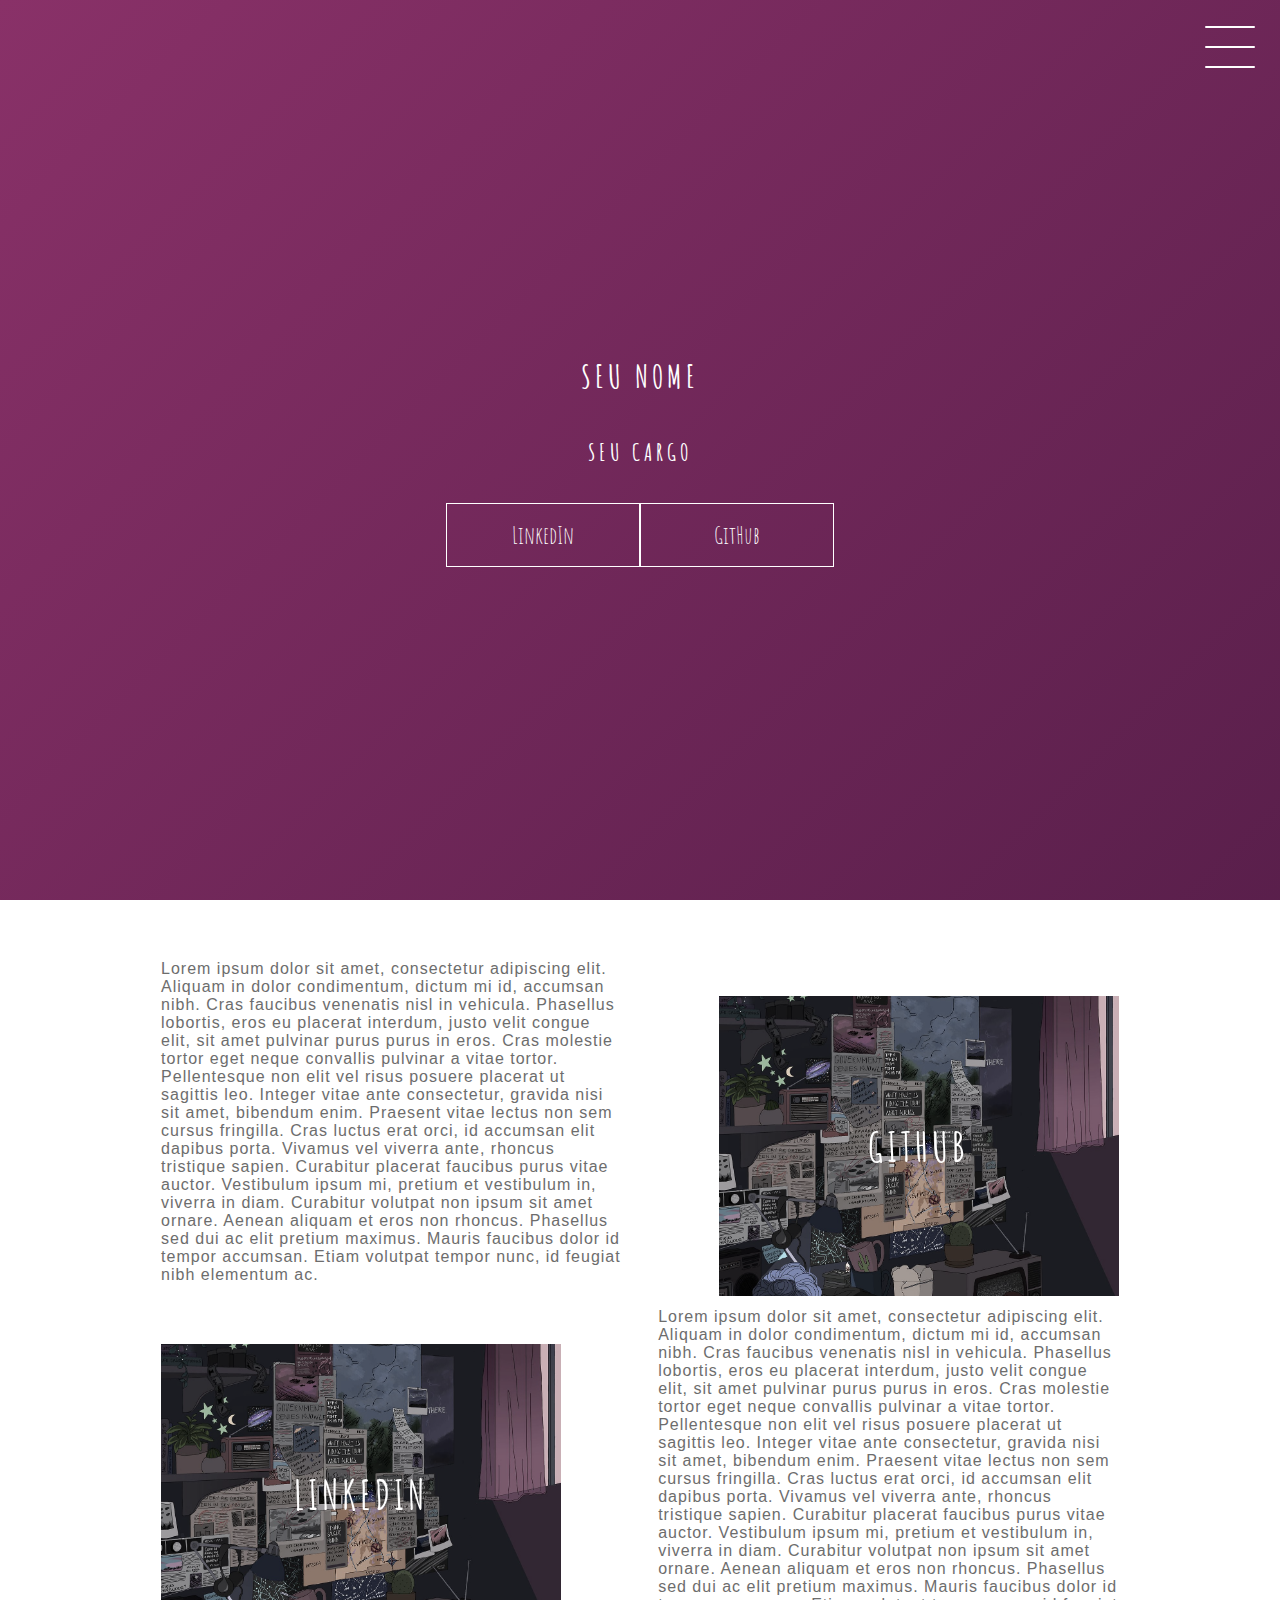
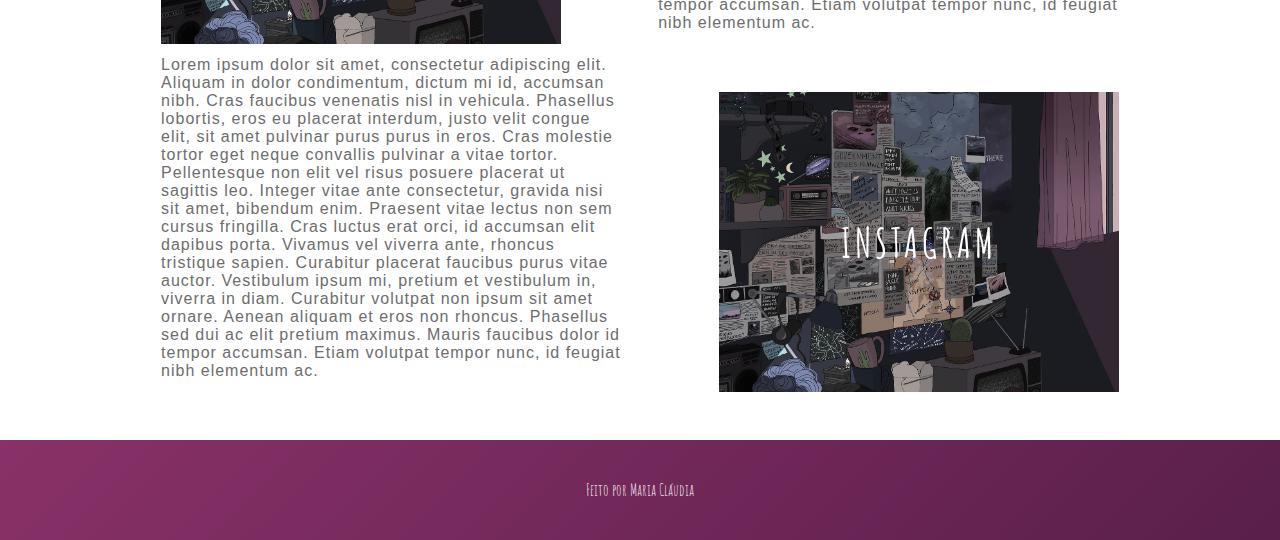
==== project/index.html @ 4250499c "including 'transitions-02' and 'keyframes-01'" ====
<!DOCTYPE html>
<html lang="en">
    <head>
        <meta charset="UTF-8">
        <meta name="viewport" content="width=device-width, initial-scale=1.0">
        <link rel="stylesheet" href="style.css">
        <title>Document</title>
    </head>
    <body>
        <header class="header-wrapper">
            <div class="header">
                <div class="checkbox-container">
                    <div class="checkbox-wrapper">
                       <input type="checkbox" id="toggle">
                       <label class="checkbox" for="toggle">
                            <div class="trace"></div>
                            <div class="trace"></div>
                            <div class="trace"></div>
                       </label> 
                       <div class="menu"></div>
                       <nav class="menu-itens">
                            <ul>
                                <li>
                                    <a href="#">Home</a>
                                </li>
                                <li>
                                    <a href="#">Sobre</a>
                                </li>
                                <li>
                                    <a href="#">Projetos</a>
                                </li>
                            </ul>
                        </nav>
                    </div>
                </div>
            </div>
            <h1>Seu nome</h1>
            <h2>Seu cargo</h2>
            <div class="social-media">
                <a href="#">LinkedIn</a>
                <a href="#">GitHub</a>
            </div>
        </header>
        <main class="container">
            <div class="card-container">
                <div class="card-text">
                    Lorem ipsum dolor sit amet, consectetur adipiscing elit. Aliquam in dolor condimentum, dictum mi id, accumsan nibh. Cras faucibus venenatis nisl in vehicula. Phasellus lobortis, eros eu placerat interdum, justo velit congue elit, sit amet pulvinar purus purus in eros. Cras molestie tortor eget neque convallis pulvinar a vitae tortor. Pellentesque non elit vel risus posuere placerat ut sagittis leo. Integer vitae ante consectetur, gravida nisi sit amet, bibendum enim. Praesent vitae lectus non sem cursus fringilla. Cras luctus erat orci, id accumsan elit dapibus porta. Vivamus vel viverra ante, rhoncus tristique sapien. Curabitur placerat faucibus purus vitae auctor. Vestibulum ipsum mi, pretium et vestibulum in, viverra in diam. Curabitur volutpat non ipsum sit amet ornare. Aenean aliquam et eros non rhoncus. Phasellus sed dui ac elit pretium maximus. Mauris faucibus dolor id tempor accumsan. Etiam volutpat tempor nunc, id feugiat nibh elementum ac.
                </div>
                <div class="card">
                    <div class="card-wrapper">
                        <h2>Github</h2>
                        <p>Veja meus projetos</p>
                    </div>
                </div>
            </div>
            <div class="card-container">
                <div class="card">
                    <div class="card-wrapper">
                        <h2>Linkedin</h2>
                        <p>Acompanhe minha carreira</p>
                    </div>
                </div>
                <div class="card-text">
                    Lorem ipsum dolor sit amet, consectetur adipiscing elit. Aliquam in dolor condimentum, dictum mi id, accumsan nibh. Cras faucibus venenatis nisl in vehicula. Phasellus lobortis, eros eu placerat interdum, justo velit congue elit, sit amet pulvinar purus purus in eros. Cras molestie tortor eget neque convallis pulvinar a vitae tortor. Pellentesque non elit vel risus posuere placerat ut sagittis leo. Integer vitae ante consectetur, gravida nisi sit amet, bibendum enim. Praesent vitae lectus non sem cursus fringilla. Cras luctus erat orci, id accumsan elit dapibus porta. Vivamus vel viverra ante, rhoncus tristique sapien. Curabitur placerat faucibus purus vitae auctor. Vestibulum ipsum mi, pretium et vestibulum in, viverra in diam. Curabitur volutpat non ipsum sit amet ornare. Aenean aliquam et eros non rhoncus. Phasellus sed dui ac elit pretium maximus. Mauris faucibus dolor id tempor accumsan. Etiam volutpat tempor nunc, id feugiat nibh elementum ac.
                </div>
            </div>
            <div class="card-container">
                <div class="card-text">
                    Lorem ipsum dolor sit amet, consectetur adipiscing elit. Aliquam in dolor condimentum, dictum mi id, accumsan nibh. Cras faucibus venenatis nisl in vehicula. Phasellus lobortis, eros eu placerat interdum, justo velit congue elit, sit amet pulvinar purus purus in eros. Cras molestie tortor eget neque convallis pulvinar a vitae tortor. Pellentesque non elit vel risus posuere placerat ut sagittis leo. Integer vitae ante consectetur, gravida nisi sit amet, bibendum enim. Praesent vitae lectus non sem cursus fringilla. Cras luctus erat orci, id accumsan elit dapibus porta. Vivamus vel viverra ante, rhoncus tristique sapien. Curabitur placerat faucibus purus vitae auctor. Vestibulum ipsum mi, pretium et vestibulum in, viverra in diam. Curabitur volutpat non ipsum sit amet ornare. Aenean aliquam et eros non rhoncus. Phasellus sed dui ac elit pretium maximus. Mauris faucibus dolor id tempor accumsan. Etiam volutpat tempor nunc, id feugiat nibh elementum ac.
                </div>
                <div class="card">
                    <div class="card-wrapper">
                        <h2>Instagram</h2>
                        <p>Ou mais do meu dia-a-dia</p>
                    </div>
                </div>
            </div>
        </main>
        <footer class="footer">
            Feito por Maria Cláudia
        </footer>
    </body>
</html>
---- project/style.css ----
@import url('https://fonts.googleapis.com/css2?family=Amatic+SC&family=Dela+Gothic+One&family=Montserrat:wght@300&family=New+Rocker&display=swap');

body {
    padding: 0;
    margin: 0;
    color: white;
    font-family: 'amatic sc', sans-serif;
}

/* HEADER */

.header-wrapper {
    height: 100vh;
    width: 100%;
    background: linear-gradient(-45deg, #050404, #2E1C2B, #4A1942, #893168);
    background-size: 400% 400%;
    display: flex;
    flex-direction: column;
    align-items: center;
    justify-content: center;
    position: relative;
    animation: backgroundTransition 8s ease-in-out infinite;
}

h1 {
    text-transform: uppercase;
    letter-spacing: 4px;
}

h2 {
    text-transform: uppercase;
    letter-spacing: 4px;
}

.social-media {
    margin-top: 1rem;
    display: flex;
}

.social-media a {
    text-decoration: none;
    color: white;
    font-size: 24px;
    padding: 1rem 4rem;
    border: 1px solid white;
    min-width: 4rem;
    display: flex;
    justify-content: center;
    align-items: center;
    transition: .5s cubic-bezier(0.55, 0.025, 0.675, 0.97);
}

a:hover {
    color: #2E1C2B;
    background-color: white;
}

@keyframes backgroundTransition {
    0% {
        background-position: 0% 80%;
    }
    50% {
        background-position: 80% 100%;
    }
    100% {
        background-position: 0% 90%;
    }
}

/* MENU HAMBURGUER */

.checkbox-container {
    display: flex;
    justify-content: center;
    align-items: center;
}

.checkbox {
    height: 100px;
    width: 100px;
    position: absolute;
    top: 0;
    right: 0;
    display: flex;
    justify-content: center;
    cursor: pointer;
    z-index: 9999;
    transition: 400ms ease-in-out 0;
}

.checkbox .trace {
    width: 50px;
    height: 2px;
    background-color: white;
    position: absolute;
    border-radius: 4px;
    transition: 0.5s ease-in-out;
}

.checkbox .trace:nth-child(1) {
    top: 26px;
    transform: rotate(0);
}

.checkbox .trace:nth-child(2) {
    top: 46px;
    transform: rotate(0);
}

.checkbox .trace:nth-child(3) {
    top: 66px;
    transform: rotate(0);
}

#toggle {
    display: none;
}

/* MENU */

.menu {
    position: absolute;
    top: 28px;
    right: 30px;
    background: transparent;
    height: 40px;
    width: 40px;
    border-radius: 50%;
    box-shadow: 0px 0px 0px 0px white;
    z-index: -1;
    transition: 400ms ease-in 0s;
}

.menu-itens {
    position: fixed;
    top: 0;
    left: 0;
    width: 100%;
    display: flex;
    justify-content: center;
    align-items: center;
    z-index: 2;
    opacity: 0;
    visibility: hidden;
    transition: 400ms ease-in 0;
}

.menu-itens ul li a {
    margin: 10px 0;
    color: #2E1C2B;
    text-decoration: none;
    text-transform: uppercase;
    letter-spacing: 4px;
    font-size: 40px;
}

/* ANIMAÇÃO DO MENU */

#toggle:checked + .checkbox .trace:nth-child(1) {
    transform: rotate(45deg);
    background-color: #2E1C2B;
    top: 47px;
}

#toggle:checked + .checkbox .trace:nth-child(2) {
    transform: translateX(-100px);
    width: 30px;
    visibility: hidden;
    opacity: 0;
}

#toggle:checked + .checkbox .trace:nth-child(3) {
    transform: rotate(-45deg);
    background-color: #2E1C2B;
    top: 48px;
}

#toggle:checked + .checkbox {
    background-color: white;    
}

#toggle:checked ~ .menu {
    box-shadow: 0px 0px 0px 100vmax white;
    z-index: 1;
} 

#toggle:checked ~ .menu-itens {
    visibility: visible;
    opacity: 1;
}  

/* CARDS */

.container {
    width: 100%;
    height: auto;
    display: flex;
    flex-direction: column;
    justify-content: space-evenly;
    align-items: center;
    margin: 3rem 0;
}

.card-container {
    display: flex;
    align-items: center;
    justify-content: space-evenly;
    width: 90%;
}

.card {
    height: 300px;
    width: 400px;
    margin: 3rem 0 0;
    background-image: url('./room.jpg');
    background-position: center;
    background-repeat: no-repeat;
    background-size: cover;
    display: flex;
    justify-content: center;
    align-items: center;
    filter: grayscale(0.5);
    color: white;
    cursor: pointer;
    transition: 0.3s;    
}

.card-text {
    width: 40%;
    font-family: sans-serif;
    letter-spacing: 1px;
    color: rgb(109, 109, 109);
}

.card-wrapper {
    text-align: center;
    display: flex;
    flex-direction: column;
    justify-content: center;
    align-items: center;
    position: relative;
}

.card-wrapper::before {
    content: '';
    position: absolute;
    height: 100px;
    width: 100px;
    display: block;
    border: 1px solid white;
    opacity: 0;
    transition: 0.3s;
}

.card-wrapper h2 {
    font-size: 40px;
    text-transform: uppercase;
    letter-spacing: 4px;
    margin: 0;
    transition: 0.3s;
}

.card-wrapper p {
    font-size: 0;
    visibility: hidden;
    opacity: 0;
    font-weight: bold;
    text-transform: uppercase;
    transition: 0.3s;
}

.card:hover > .card-wrapper::before {
    opacity: 1;
    width: 350px;
    height: 250px;
}

.card:hover > .card-wrapper p {
    font-size: 14px;
    opacity: 1;
    visibility: visible;
}

/* FOOTER */

.footer {
    height: 100px;
    width: 100%;
    display: flex;
    justify-content: center;
    align-items: center;
    background: linear-gradient(-45deg, #050404, #2E1C2B, #4A1942, #893168);
    background-size: 400% 400%;
    display: flex;
    flex-direction: column;
    align-items: center;
    justify-content: center;
    position: relative;
    animation: backgroundTransition 8s ease-in-out infinite;
}

/* RESPONSIVE */

@media (max-width:800px) {
    .social-media {
        display: flex;
        flex-direction: column;
    }

    .container {
        margin-top: 0;
    }

    .card-container {
        flex-direction: column;
    }

    .container .card-container:nth-child(1),
    .container .card-container:nth-child(3) {
        flex-direction: column-reverse;
    }

    .card {
        height: 250px;
        width: 250px;
    }

    .card-text {
        width: 90%;
        margin-top: 2rem;
        text-align: center;
    }

    .card:hover > .card-wrapper::before {
        height: 190px;
        width: 190px;
    } 
}
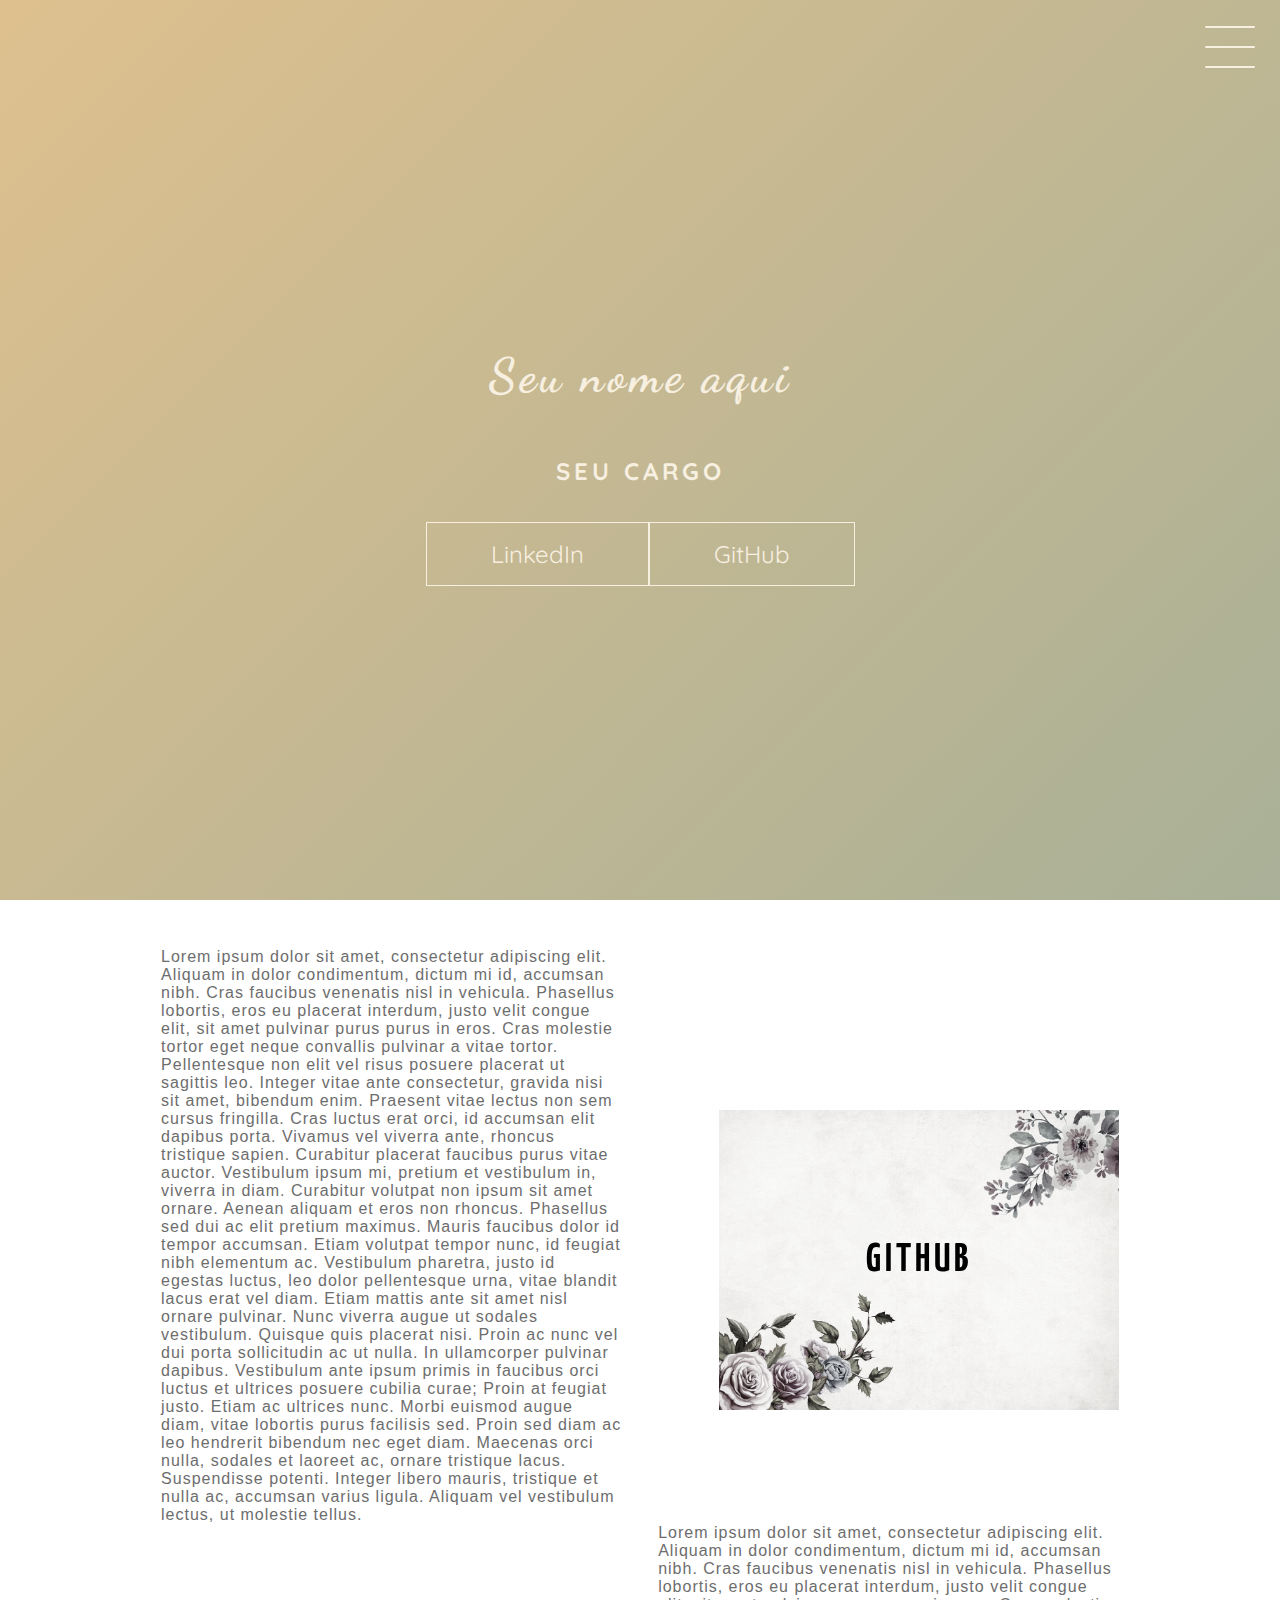
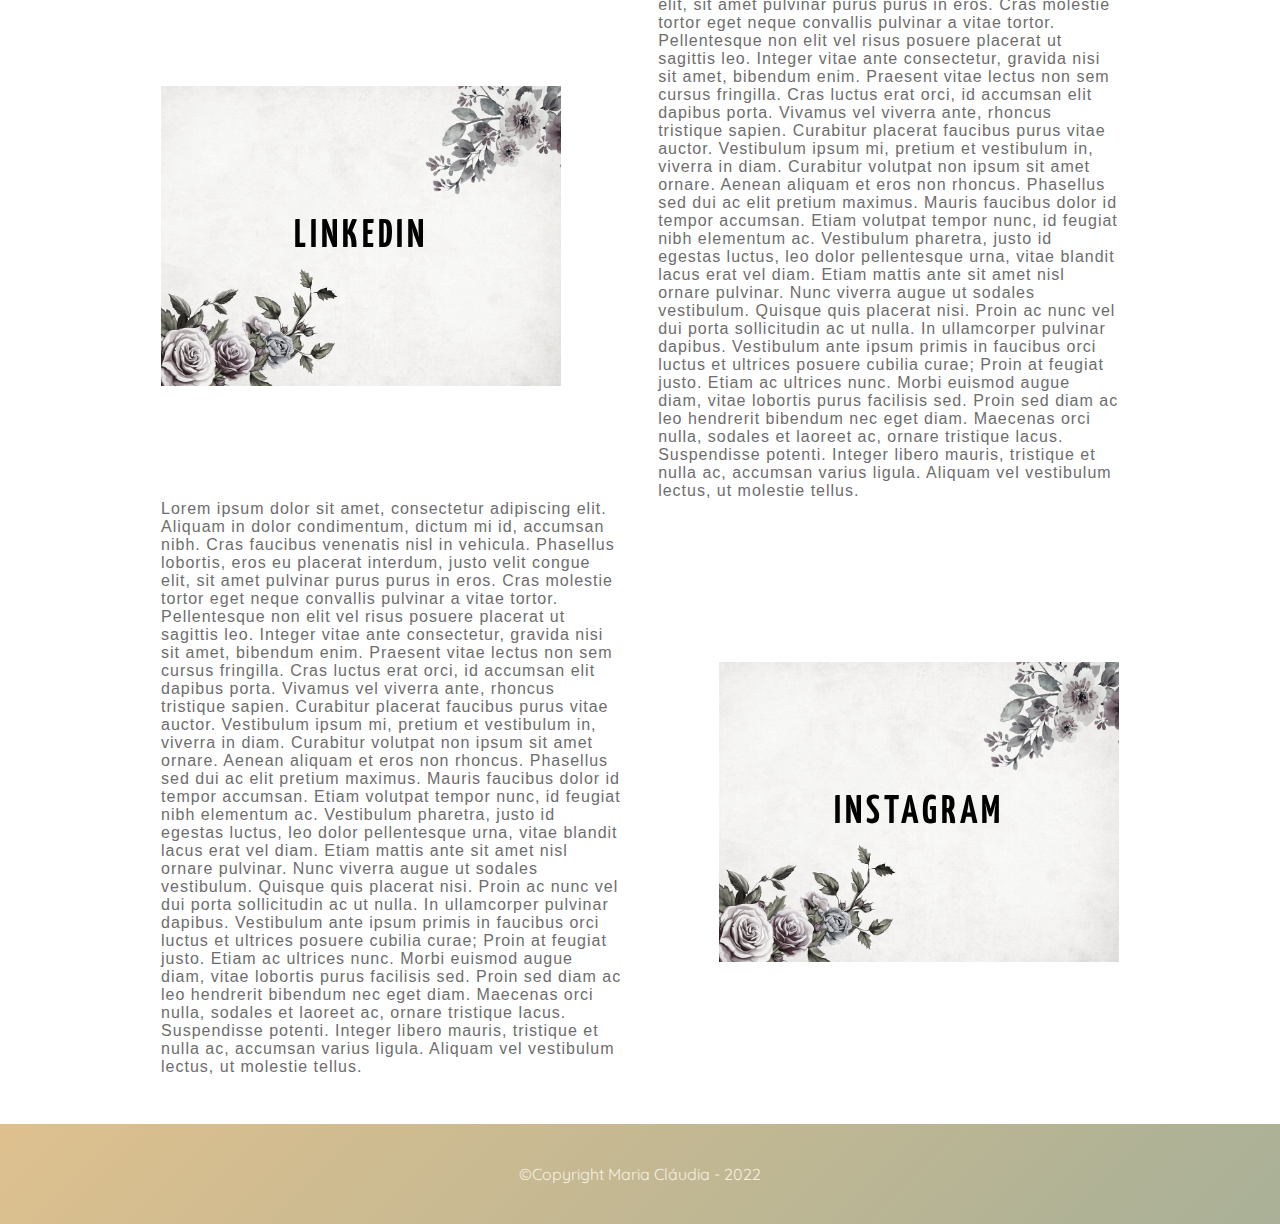
==== commit 6f8cf810: "including README and my style in the project" ====
--- a/project/index.html
+++ b/project/index.html
@@ -7,7 +7,7 @@
         <title>Document</title>
     </head>
     <body>
-        <header class="header-wrapper">
+            <header class="header-wrapper">         
             <div class="header">
                 <div class="checkbox-container">
                     <div class="checkbox-wrapper">
@@ -34,7 +34,7 @@
                     </div>
                 </div>
             </div>
-            <h1>Seu nome</h1>
+            <h1>Seu nome aqui</h1>
             <h2>Seu cargo</h2>
             <div class="social-media">
                 <a href="#">LinkedIn</a>
@@ -45,6 +45,7 @@
             <div class="card-container">
                 <div class="card-text">
                     Lorem ipsum dolor sit amet, consectetur adipiscing elit. Aliquam in dolor condimentum, dictum mi id, accumsan nibh. Cras faucibus venenatis nisl in vehicula. Phasellus lobortis, eros eu placerat interdum, justo velit congue elit, sit amet pulvinar purus purus in eros. Cras molestie tortor eget neque convallis pulvinar a vitae tortor. Pellentesque non elit vel risus posuere placerat ut sagittis leo. Integer vitae ante consectetur, gravida nisi sit amet, bibendum enim. Praesent vitae lectus non sem cursus fringilla. Cras luctus erat orci, id accumsan elit dapibus porta. Vivamus vel viverra ante, rhoncus tristique sapien. Curabitur placerat faucibus purus vitae auctor. Vestibulum ipsum mi, pretium et vestibulum in, viverra in diam. Curabitur volutpat non ipsum sit amet ornare. Aenean aliquam et eros non rhoncus. Phasellus sed dui ac elit pretium maximus. Mauris faucibus dolor id tempor accumsan. Etiam volutpat tempor nunc, id feugiat nibh elementum ac.
+                    Vestibulum pharetra, justo id egestas luctus, leo dolor pellentesque urna, vitae blandit lacus erat vel diam. Etiam mattis ante sit amet nisl ornare pulvinar. Nunc viverra augue ut sodales vestibulum. Quisque quis placerat nisi. Proin ac nunc vel dui porta sollicitudin ac ut nulla. In ullamcorper pulvinar dapibus. Vestibulum ante ipsum primis in faucibus orci luctus et ultrices posuere cubilia curae; Proin at feugiat justo. Etiam ac ultrices nunc. Morbi euismod augue diam, vitae lobortis purus facilisis sed. Proin sed diam ac leo hendrerit bibendum nec eget diam. Maecenas orci nulla, sodales et laoreet ac, ornare tristique lacus. Suspendisse potenti. Integer libero mauris, tristique et nulla ac, accumsan varius ligula. Aliquam vel vestibulum lectus, ut molestie tellus.  
                 </div>
                 <div class="card">
                     <div class="card-wrapper">
@@ -62,22 +63,24 @@
                 </div>
                 <div class="card-text">
                     Lorem ipsum dolor sit amet, consectetur adipiscing elit. Aliquam in dolor condimentum, dictum mi id, accumsan nibh. Cras faucibus venenatis nisl in vehicula. Phasellus lobortis, eros eu placerat interdum, justo velit congue elit, sit amet pulvinar purus purus in eros. Cras molestie tortor eget neque convallis pulvinar a vitae tortor. Pellentesque non elit vel risus posuere placerat ut sagittis leo. Integer vitae ante consectetur, gravida nisi sit amet, bibendum enim. Praesent vitae lectus non sem cursus fringilla. Cras luctus erat orci, id accumsan elit dapibus porta. Vivamus vel viverra ante, rhoncus tristique sapien. Curabitur placerat faucibus purus vitae auctor. Vestibulum ipsum mi, pretium et vestibulum in, viverra in diam. Curabitur volutpat non ipsum sit amet ornare. Aenean aliquam et eros non rhoncus. Phasellus sed dui ac elit pretium maximus. Mauris faucibus dolor id tempor accumsan. Etiam volutpat tempor nunc, id feugiat nibh elementum ac.
+                    Vestibulum pharetra, justo id egestas luctus, leo dolor pellentesque urna, vitae blandit lacus erat vel diam. Etiam mattis ante sit amet nisl ornare pulvinar. Nunc viverra augue ut sodales vestibulum. Quisque quis placerat nisi. Proin ac nunc vel dui porta sollicitudin ac ut nulla. In ullamcorper pulvinar dapibus. Vestibulum ante ipsum primis in faucibus orci luctus et ultrices posuere cubilia curae; Proin at feugiat justo. Etiam ac ultrices nunc. Morbi euismod augue diam, vitae lobortis purus facilisis sed. Proin sed diam ac leo hendrerit bibendum nec eget diam. Maecenas orci nulla, sodales et laoreet ac, ornare tristique lacus. Suspendisse potenti. Integer libero mauris, tristique et nulla ac, accumsan varius ligula. Aliquam vel vestibulum lectus, ut molestie tellus.  
                 </div>
             </div>
             <div class="card-container">
                 <div class="card-text">
                     Lorem ipsum dolor sit amet, consectetur adipiscing elit. Aliquam in dolor condimentum, dictum mi id, accumsan nibh. Cras faucibus venenatis nisl in vehicula. Phasellus lobortis, eros eu placerat interdum, justo velit congue elit, sit amet pulvinar purus purus in eros. Cras molestie tortor eget neque convallis pulvinar a vitae tortor. Pellentesque non elit vel risus posuere placerat ut sagittis leo. Integer vitae ante consectetur, gravida nisi sit amet, bibendum enim. Praesent vitae lectus non sem cursus fringilla. Cras luctus erat orci, id accumsan elit dapibus porta. Vivamus vel viverra ante, rhoncus tristique sapien. Curabitur placerat faucibus purus vitae auctor. Vestibulum ipsum mi, pretium et vestibulum in, viverra in diam. Curabitur volutpat non ipsum sit amet ornare. Aenean aliquam et eros non rhoncus. Phasellus sed dui ac elit pretium maximus. Mauris faucibus dolor id tempor accumsan. Etiam volutpat tempor nunc, id feugiat nibh elementum ac.
+                    Vestibulum pharetra, justo id egestas luctus, leo dolor pellentesque urna, vitae blandit lacus erat vel diam. Etiam mattis ante sit amet nisl ornare pulvinar. Nunc viverra augue ut sodales vestibulum. Quisque quis placerat nisi. Proin ac nunc vel dui porta sollicitudin ac ut nulla. In ullamcorper pulvinar dapibus. Vestibulum ante ipsum primis in faucibus orci luctus et ultrices posuere cubilia curae; Proin at feugiat justo. Etiam ac ultrices nunc. Morbi euismod augue diam, vitae lobortis purus facilisis sed. Proin sed diam ac leo hendrerit bibendum nec eget diam. Maecenas orci nulla, sodales et laoreet ac, ornare tristique lacus. Suspendisse potenti. Integer libero mauris, tristique et nulla ac, accumsan varius ligula. Aliquam vel vestibulum lectus, ut molestie tellus.  
                 </div>
                 <div class="card">
                     <div class="card-wrapper">
                         <h2>Instagram</h2>
-                        <p>Ou mais do meu dia-a-dia</p>
+                        <p class="teste">Ou mais do meu dia-a-dia</p>
                     </div>
                 </div>
             </div>
         </main>
         <footer class="footer">
-            Feito por Maria Cláudia
+            <p class="copyright">&copy;Copyright Maria Cláudia - 2022</p>
         </footer>
     </body>
 </html>--- a/project/style.css
+++ b/project/style.css
@@ -1,10 +1,10 @@
-@import url('https://fonts.googleapis.com/css2?family=Amatic+SC&family=Dela+Gothic+One&family=Montserrat:wght@300&family=New+Rocker&display=swap');
+@import url('https://fonts.googleapis.com/css2?family=Amatic+SC&family=Beau+Rivage&family=Comic+Neue&family=Dancing+Script&family=Pacifico&family=Quicksand:wght@300&family=Roboto:wght@300&family=Yanone+Kaffeesatz&display=swap');
 
 body {
     padding: 0;
     margin: 0;
-    color: white;
-    font-family: 'amatic sc', sans-serif;
+    color: #f7efe0;
+    font-family: 'Quicksand', sans-serif;
 }
 
 /* HEADER */
@@ -12,7 +12,7 @@
 .header-wrapper {
     height: 100vh;
     width: 100%;
-    background: linear-gradient(-45deg, #050404, #2E1C2B, #4A1942, #893168);
+    background: linear-gradient(-45deg, #b53f53, #dda3af, #97ab9a, #dec08e);
     background-size: 400% 400%;
     display: flex;
     flex-direction: column;
@@ -23,7 +23,8 @@
 }
 
 h1 {
-    text-transform: uppercase;
+    font-family: 'Dancing Script', cursive;
+    font-size: 48px;
     letter-spacing: 4px;
 }
 
@@ -39,10 +40,10 @@
 
 .social-media a {
     text-decoration: none;
-    color: white;
+    color: #f7efe0;
     font-size: 24px;
     padding: 1rem 4rem;
-    border: 1px solid white;
+    border: 1px solid #f7efe0;
     min-width: 4rem;
     display: flex;
     justify-content: center;
@@ -52,7 +53,7 @@
 
 a:hover {
     color: #2E1C2B;
-    background-color: white;
+    background-color: #f7efe0;
 }
 
 @keyframes backgroundTransition {
@@ -91,7 +92,7 @@
 .checkbox .trace {
     width: 50px;
     height: 2px;
-    background-color: white;
+    background-color: #f7efe0;
     position: absolute;
     border-radius: 4px;
     transition: 0.5s ease-in-out;
@@ -126,7 +127,7 @@
     height: 40px;
     width: 40px;
     border-radius: 50%;
-    box-shadow: 0px 0px 0px 0px white;
+    box-shadow: 0px 0px 0px 0px #f7efe0;
     z-index: -1;
     transition: 400ms ease-in 0s;
 }
@@ -149,7 +150,6 @@
     margin: 10px 0;
     color: #2E1C2B;
     text-decoration: none;
-    text-transform: uppercase;
     letter-spacing: 4px;
     font-size: 40px;
 }
@@ -176,11 +176,11 @@
 }
 
 #toggle:checked + .checkbox {
-    background-color: white;    
+    background-color: #f7efe0;    
 }
 
 #toggle:checked ~ .menu {
-    box-shadow: 0px 0px 0px 100vmax white;
+    box-shadow: 0px 0px 0px 100vmax #f7efe0;
     z-index: 1;
 } 
 
@@ -212,17 +212,17 @@
     height: 300px;
     width: 400px;
     margin: 3rem 0 0;
-    background-image: url('./room.jpg');
+    background-image: url('./flores-01.jpg');
     background-position: center;
     background-repeat: no-repeat;
     background-size: cover;
     display: flex;
     justify-content: center;
     align-items: center;
-    filter: grayscale(0.5);
-    color: white;
+    filter: grayscale(0.9);
+    color: black;
     cursor: pointer;
-    transition: 0.3s;    
+    transition: 0.3s;   
 }
 
 .card-text {
@@ -239,6 +239,7 @@
     justify-content: center;
     align-items: center;
     position: relative;
+    font-family: 'Yanone Kaffeesatz', sans-serif  
 }
 
 .card-wrapper::before {
@@ -247,9 +248,9 @@
     height: 100px;
     width: 100px;
     display: block;
-    border: 1px solid white;
+    border: 1px solid black;
     opacity: 0;
-    transition: 0.3s;
+    transition: 0.3s;   
 }
 
 .card-wrapper h2 {
@@ -269,6 +270,10 @@
     transition: 0.3s;
 }
 
+.card:hover {
+    filter: unset;
+}
+
 .card:hover > .card-wrapper::before {
     opacity: 1;
     width: 350px;
@@ -289,7 +294,7 @@
     display: flex;
     justify-content: center;
     align-items: center;
-    background: linear-gradient(-45deg, #050404, #2E1C2B, #4A1942, #893168);
+    background: linear-gradient(-45deg, #b53f53, #dda3af, #97ab9a, #dec08e);
     background-size: 400% 400%;
     display: flex;
     flex-direction: column;
@@ -334,5 +339,16 @@
     .card:hover > .card-wrapper::before {
         height: 190px;
         width: 190px;
-    } 
-}
+    }
+    
+    .card-wrapper h2 {
+        font-size: 24px;
+    }
+
+    .card-wrapper p {
+        font-style: italic;
+    }
+}
+
+
+    
